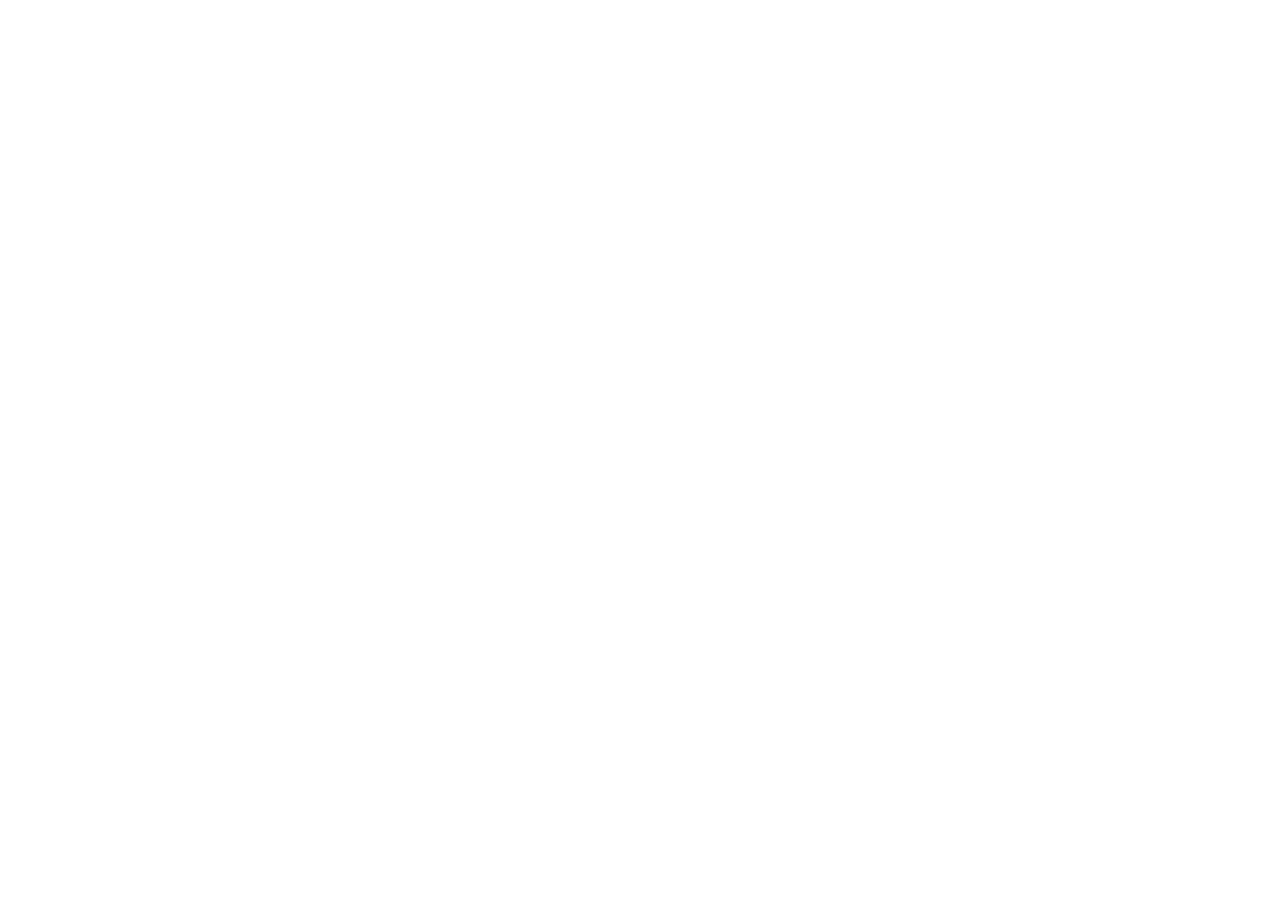
==== index.html @ f3ceb7ab "criada a página principal" ====
<!DOCTYPE html>
<html lang="pt-br">
<head>
    <meta charset="UTF-8">
    <meta name="viewport" content="width=device-width, initial-scale=1.0">
    <title>Projeto Redes Sociais</title>
</head>
<body>
    
</body>
</html>
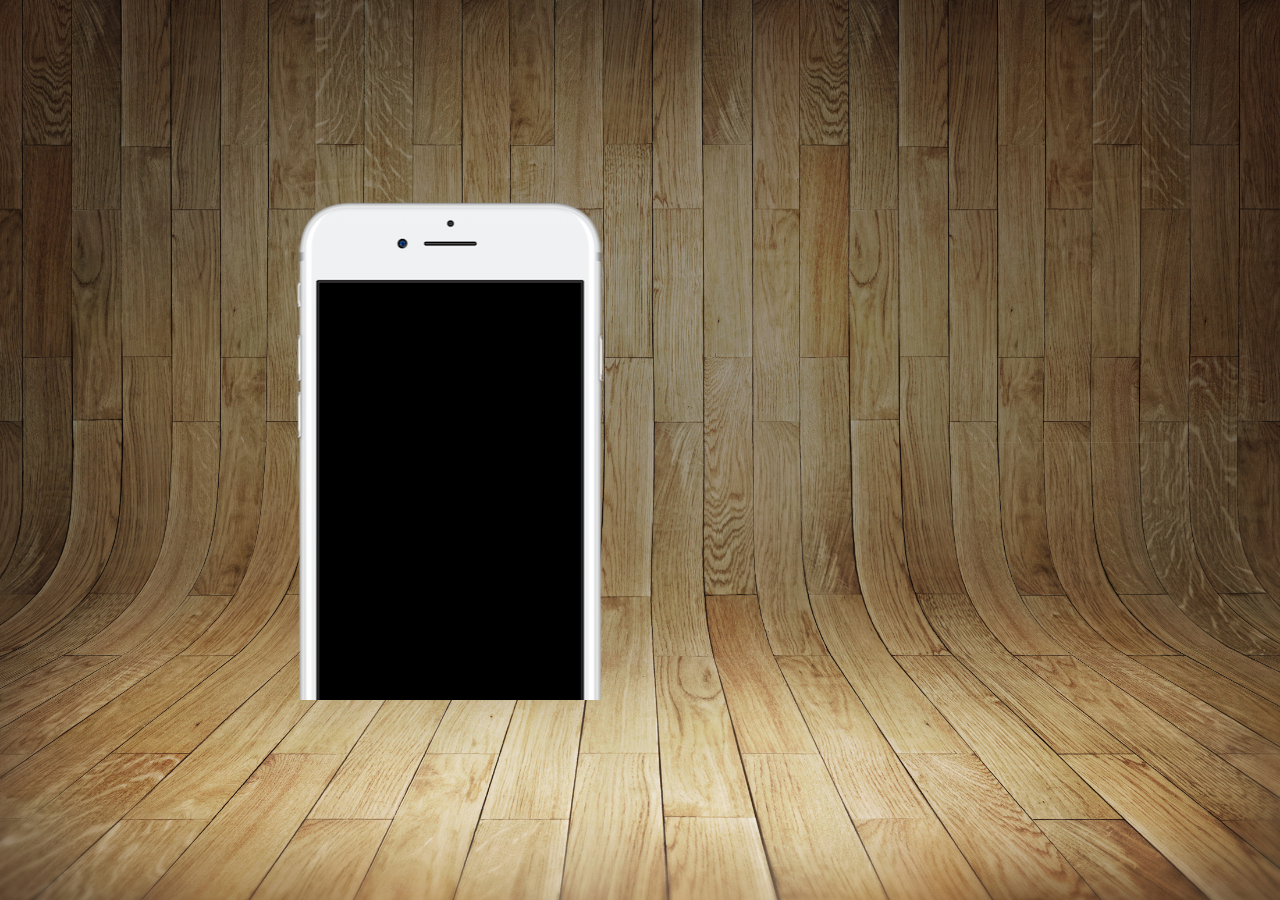
==== commit b0f8e39c: "estilos adicionados" ====
--- a/index.html
+++ b/index.html
@@ -4,8 +4,17 @@
     <meta charset="UTF-8">
     <meta name="viewport" content="width=device-width, initial-scale=1.0">
     <title>Projeto Redes Sociais</title>
+    <link rel="shortcut icon" href="favicon.ico" type="image/x-icon">
+    <link rel="stylesheet" href="estilos/style.css">
 </head>
 <body>
-    
+    <main>
+        <section id="telefone">
+            
+        </section>
+        <section id="redes-sociais">
+
+        </section>
+    </main>
 </body>
 </html>--- a/estilos/style.css
+++ b/estilos/style.css
@@ -0,0 +1,32 @@
+@charset "UTF-8";
+
+* {
+    margin: 0;
+    padding: 0;
+    font-family: Arial, Helvetica, sans-serif;
+}
+
+html, body {
+    height: 100vh;
+    width: 100vh;
+    background: url(../imagens/fundo-madeira.jpg) no-repeat top center;
+    background-size: cover;
+    background-attachment: fixed;
+}
+
+main {
+    height: 100vh;
+    position: relative;
+}
+
+section#telefone {
+    position: absolute;
+    top: 50%;
+    left: 50%;
+    transform: translate(-50%, -50%);
+
+    height: 500px;
+    width: 311px;
+
+    background: url(../imagens/frame-iphone.png) no-repeat;
+}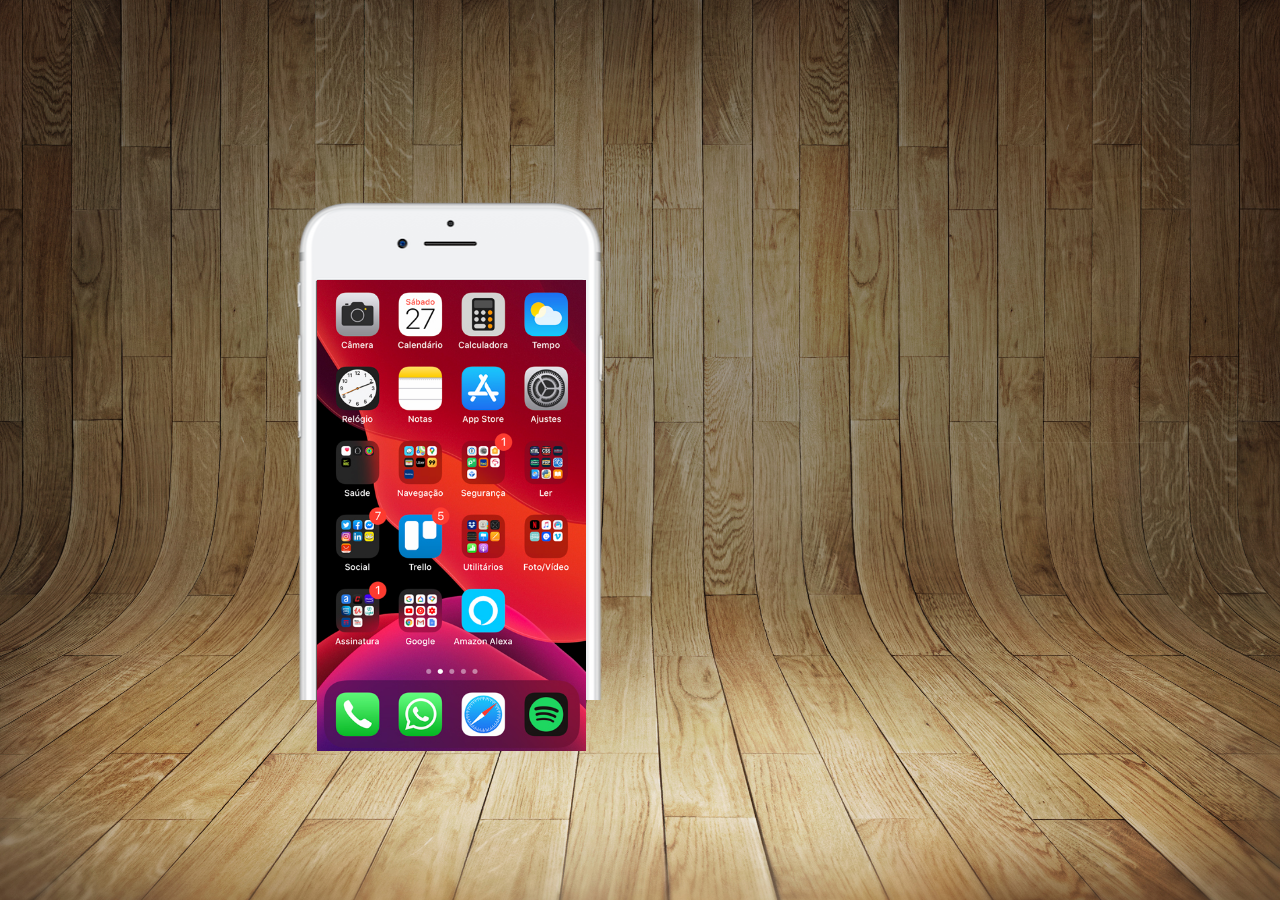
==== commit 9b22349d: "tela home criada" ====
--- a/index.html
+++ b/index.html
@@ -10,7 +10,7 @@
 <body>
     <main>
         <section id="telefone">
-            
+            <iframe src="home.html" frameborder="0" name="tela" id="tela"></iframe>
         </section>
         <section id="redes-sociais">
 
--- a/estilos/style.css
+++ b/estilos/style.css
@@ -29,4 +29,12 @@
     width: 311px;
 
     background: url(../imagens/frame-iphone.png) no-repeat;
+}
+
+iframe#tela {
+    position: relative;
+    top: 80px;
+    left: 22px;
+    width: 269px;
+    height: 471px;
 }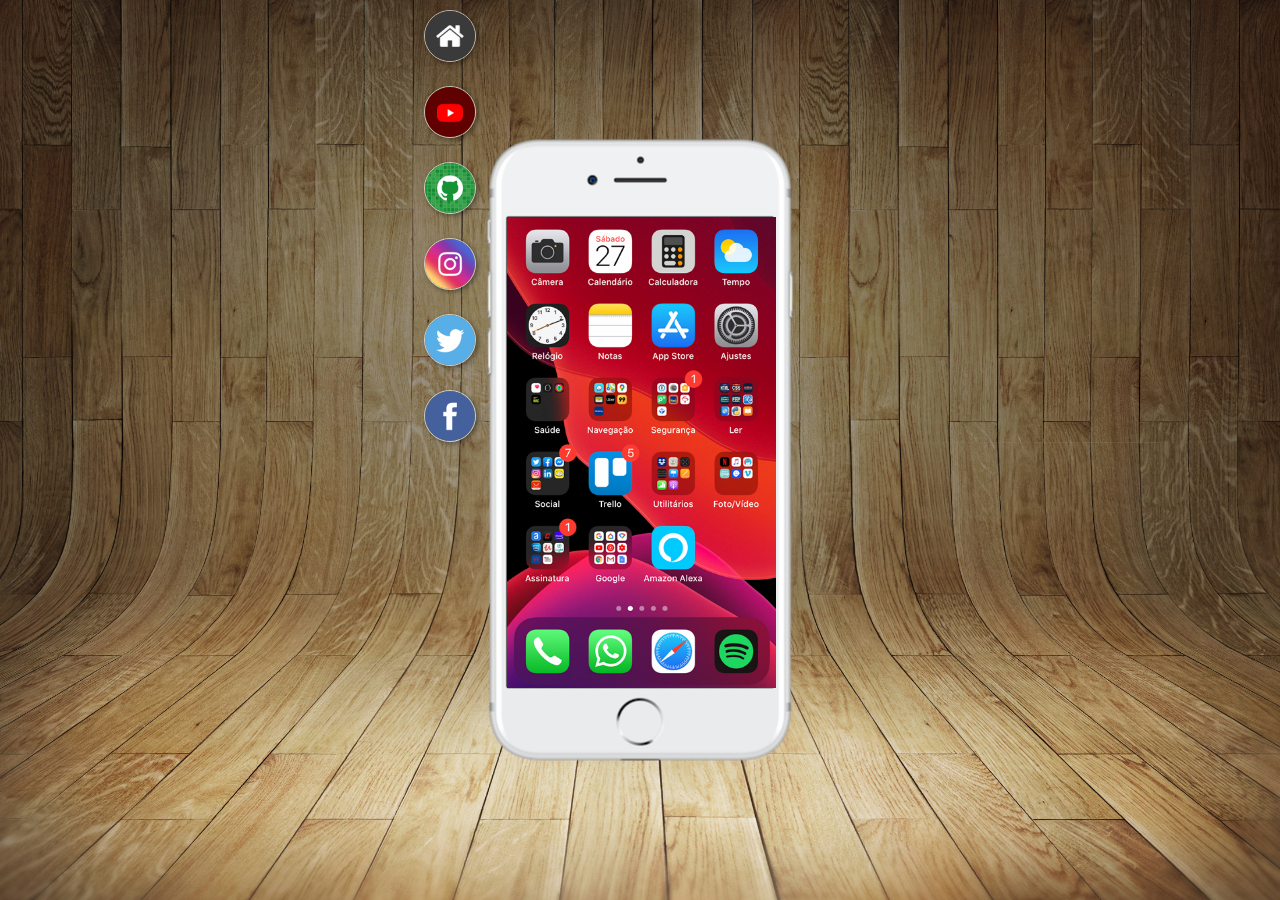
==== commit b564b3ad: "links das redes sociais criados" ====
--- a/index.html
+++ b/index.html
@@ -10,10 +10,17 @@
 <body>
     <main>
         <section id="telefone">
-            <iframe src="home.html" frameborder="0" name="tela" id="tela"></iframe>
+            <iframe src="home.html" frameborder="0" name="tela" id="tela">
+                Seu navegador não é compatível com isso.
+            </iframe>
         </section>
         <section id="redes-sociais">
-
+            <a href="#" target="tela"><img src="imagens/logo-home.jpg" alt="Home"></a> <br>
+            <a href="#" target="tela"><img src="imagens/logo-youtube.jpg" alt="YouTube"></a> <br>
+            <a href="#" target="tela"><img src="imagens/logo-github.jpg" alt="GitHub"></a> <br>
+            <a href="#" target="tela"><img src="imagens/logo-instagram.jpg" alt="Instagram"></a> <br>
+            <a href="#" target="tela"><img src="imagens/logo-twitter.jpg" alt="Twitter"></a> <br>
+            <a href="#" target="tela"><img src="imagens/logo-facebook.jpg" alt="Facebook"></a>
         </section>
     </main>
 </body>
--- a/estilos/style.css
+++ b/estilos/style.css
@@ -15,17 +15,18 @@
 }
 
 main {
-    height: 100vh;
-    position: relative;
+    display: flex;
+    justify-content: center;
+    align-items: center;
 }
 
 section#telefone {
     position: absolute;
     top: 50%;
     left: 50%;
-    transform: translate(-50%, -50%);
+    transform: translate(-50%,-50%);
 
-    height: 500px;
+    height: 627px;
     width: 311px;
 
     background: url(../imagens/frame-iphone.png) no-repeat;
@@ -37,4 +38,26 @@
     left: 22px;
     width: 269px;
     height: 471px;
+}
+
+section#redes-sociais {
+    align-items: right;
+}
+
+section#redes-sociais img {
+    border: 1px solid rgba(255, 255, 255, 0.637);
+    width: 50px;
+    margin: 10px;
+    border-radius: 50%;
+    box-shadow: 2px 2px 5px rgba(0, 0, 0, 0.400);
+}
+
+section#redes-sociais img:hover {
+    border: 1px solid rgba(255, 255, 255, 0.637);
+    box-shadow: 5px 5px 10px rgba(0, 0, 0, 0.623);
+    transition: transform .5s, border .5s;
+}
+
+section#redes-sociais img:active {
+    transform: scale(95%);
 }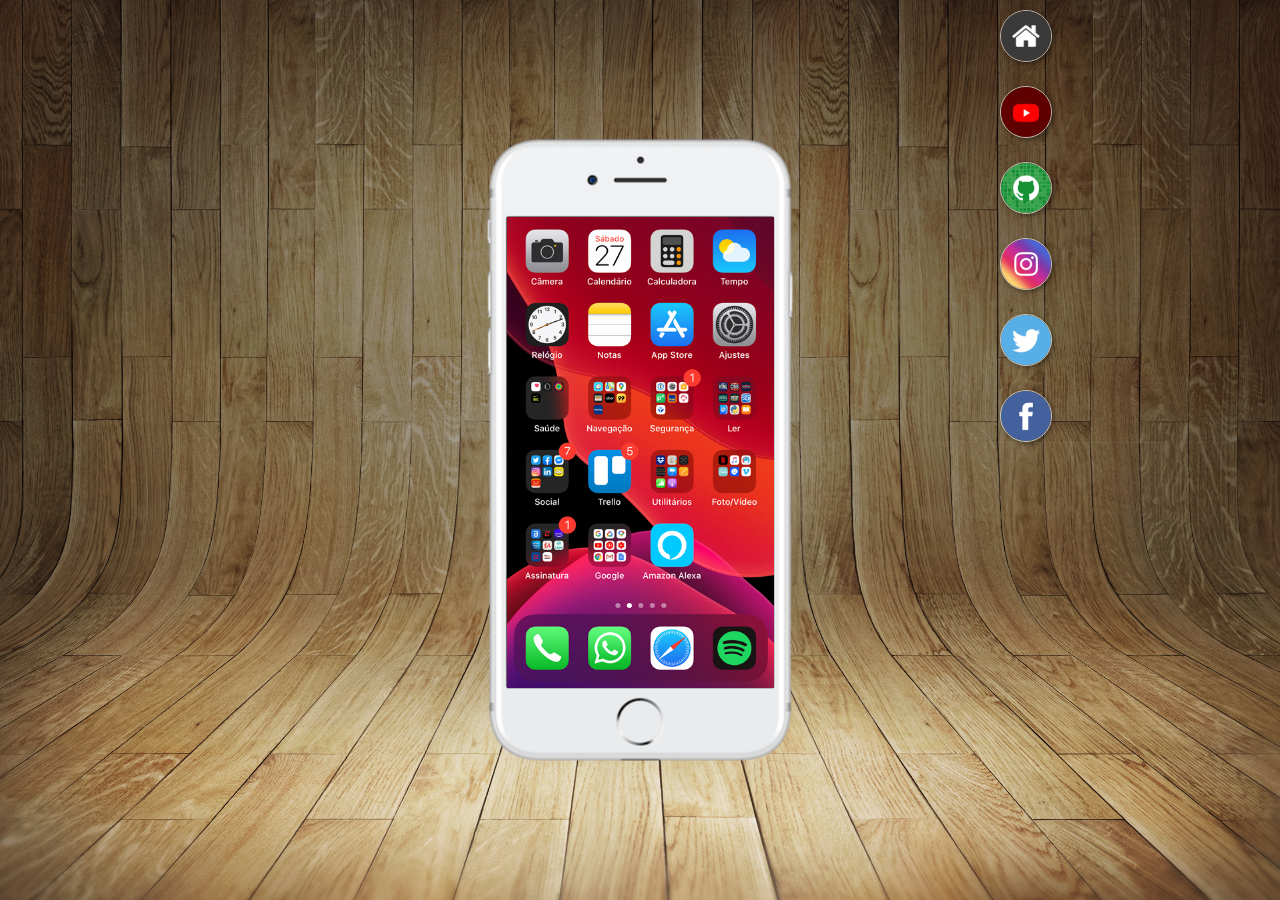
==== commit 0eff853b: "html e css de redes sociais criados" ====
--- a/index.html
+++ b/index.html
@@ -15,11 +15,11 @@
             </iframe>
         </section>
         <section id="redes-sociais">
-            <a href="#" target="tela"><img src="imagens/logo-home.jpg" alt="Home"></a> <br>
-            <a href="#" target="tela"><img src="imagens/logo-youtube.jpg" alt="YouTube"></a> <br>
-            <a href="#" target="tela"><img src="imagens/logo-github.jpg" alt="GitHub"></a> <br>
-            <a href="#" target="tela"><img src="imagens/logo-instagram.jpg" alt="Instagram"></a> <br>
-            <a href="#" target="tela"><img src="imagens/logo-twitter.jpg" alt="Twitter"></a> <br>
+            <a href="home.html" target="tela"><img src="imagens/logo-home.jpg" alt="Home"></a> <br>
+            <a href="youtube.html" target="tela"><img src="imagens/logo-youtube.jpg" alt="YouTube"></a> <br>
+            <a href="github.html" target="tela"><img src="imagens/logo-github.jpg" alt="GitHub"></a> <br>
+            <a href="instagram.html" target="tela"><img src="imagens/logo-instagram.jpg" alt="Instagram"></a> <br>
+            <a href="twitter.html" target="tela"><img src="imagens/logo-twitter.jpg" alt="Twitter"></a> <br>
             <a href="#" target="tela"><img src="imagens/logo-facebook.jpg" alt="Facebook"></a>
         </section>
     </main>
--- a/estilos/style.css
+++ b/estilos/style.css
@@ -36,12 +36,13 @@
     position: relative;
     top: 80px;
     left: 22px;
-    width: 269px;
+    width: 267px;
     height: 471px;
 }
 
 section#redes-sociais {
-    align-items: right;
+    margin-left: 90vw;
+    text-align: right;
 }
 
 section#redes-sociais img {
